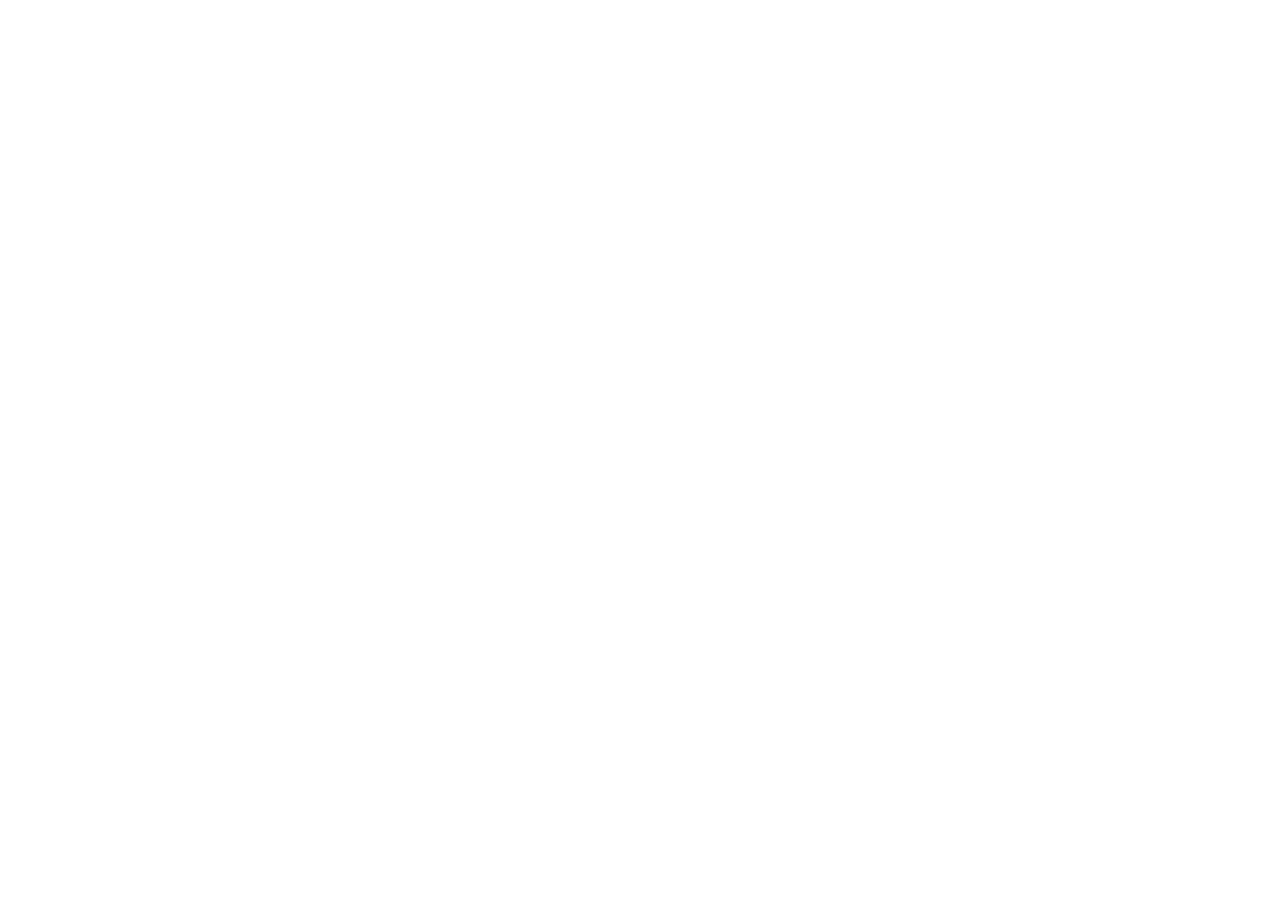
==== pag2.html @ efac53a7 "completada primera pagina preparacion para la segunda y ultima pagina" ====
<!DOCTYPE html>
<html lang="en">
<head>
    <meta charset="UTF-8">
    <meta name="viewport" content="width=device-width, initial-scale=1.0">
    <title>Document</title>
    <link rel="stylesheet" href="css//bootstrap.min.css">
</head>
<body>
    




    
    <script src="js/bootstrap.min.js"></script>
</body>
</html>
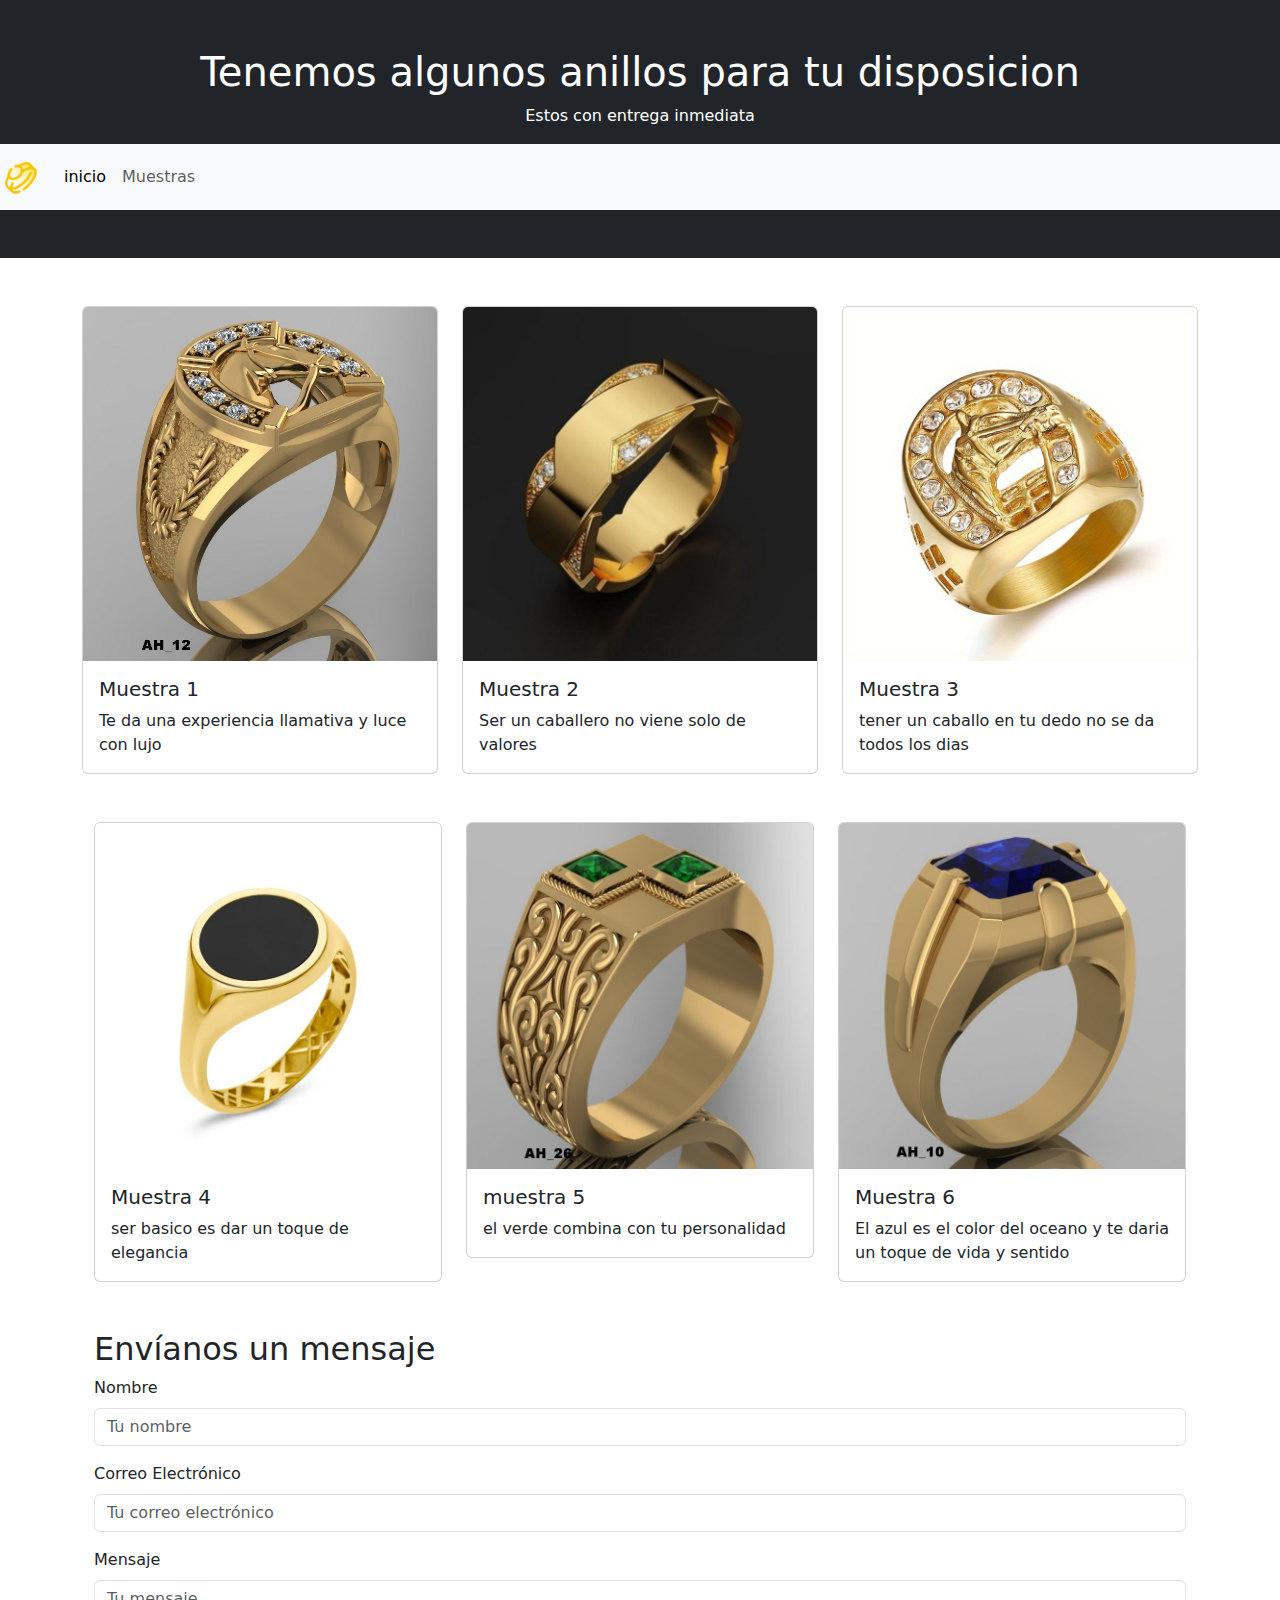
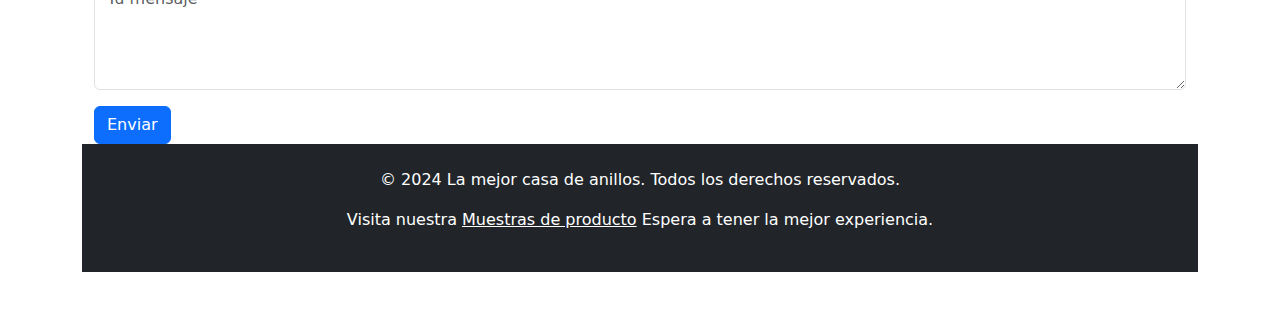
==== commit 5b843315: "termine segunda pagina con pie de pagina" ====
--- a/pag2.html
+++ b/pag2.html
@@ -3,16 +3,145 @@
 <head>
     <meta charset="UTF-8">
     <meta name="viewport" content="width=device-width, initial-scale=1.0">
-    <title>Document</title>
-    <link rel="stylesheet" href="css//bootstrap.min.css">
+    <title>Muestras</title>
+    <link rel="stylesheet" href="css/bootstrap.min.css">
+    <link rel="stylesheet" href="css/style1.css">
 </head>
 <body>
+    <header class="bg-dark text-white text-center py-5 position-relative">
+        
+        <h1> Tenemos algunos anillos para tu disposicion  </h1>
+        <p> Estos con entrega inmediata </p>
+
+        <nav class="navbar bg-dark navbar-expand-lg bg-body-tertiary"style="background-color: #e3f2fd;>
+            <div class="container-fluid">
+              <a class="navbar-brand" href="#">
+                <img src="assets//icons8-anillo-de-plata-96.png" alt="Bootstrap" width="40" height="40">
+              </a>
+              <button class="navbar-toggler" type="button" data-bs-toggle="collapse" data-bs-target="#navbarNavDropdown" aria-controls="navbarNavDropdown" aria-expanded="false" aria-label="Toggle navigation">
+                <span class="navbar-toggler-icon"></span>
+              </button>
+              <div class="collapse navbar-collapse" id="navbarNavDropdown">
+                <ul class="navbar-nav">
+                  <li class="nav-item">
+                    <a class="nav-link active" aria-current="page" href="index.html">inicio</a>
+                  </li>
+                  <li class="nav-item">
+                    <a class="nav-link" href="pag2.html">Muestras</a>
+                    
+                  </li>
+                 
+                </ul>
+              </div>
+            </div>
+          </nav>
+    </header>
+  
+    <section class="container my-5">
+        <div class="row">
+            <!-- Card 1 -->
+            <div class="col-md-4">
+                <div class="card">
+                    <img src="assets//mos1.jpg" class="card-img-top" alt="Plato 1">
+                    <div class="card-body">
+                        <h5 class="card-title">Muestra 1</h5>
+                        <p class="card-text">Te da una experiencia llamativa y luce con lujo </p>
+                    </div>
+                </div>
+            </div>
+            <!-- Card 2 -->
+            <div class="col-md-4">
+                <div class="card">
+                    <img src="assets//mos2.jpg" class="card-img-top" alt="Plato 2">
+                    <div class="card-body">
+                        <h5 class="card-title">Muestra 2</h5>
+                        <p class="card-text">Ser un caballero no viene solo de valores </p>
+                    </div>
+                </div>
+            </div>
+            <!-- Card 3 -->
+            <div class="col-md-4">
+                <div class="card">
+                    <img src="assets//mos3.jpg" class="card-img-top" alt="Plato 3">
+                    <div class="card-body">
+                        <h5 class="card-title">Muestra 3 </h5>
+                        <p class="card-text"> tener un  caballo en tu dedo no se da todos los dias </p>
+                    </div>
+                </div>
+            </div>
+        </div>
+        <section class="container my-5">
+            <div class="row">
+                <!-- Card 4 -->
+                <div class="col-md-4">
+                    <div class="card">
+                        <img src="assets//mos4.jpg" class="card-img-top" alt="Plato 4">
+                        <div class="card-body">
+                            <h5 class="card-title">Muestra 4 </h5>
+                            <p class="card-text"> ser basico es dar un toque de elegancia </p>
+                        </div>
+                    </div>
+                </div>
+                <!-- Card 5 -->
+                <div class="col-md-4">
+                    <div class="card">
+                        <img src="assets//mos5.jpg" class="card-img-top" alt="Plato 5">
+                        <div class="card-body">
+                            <h5 class="card-title">muestra 5</h5>
+                            <p class="card-text"> el verde combina con tu personalidad </p>
+                        </div>
+                    </div>
+                </div>
+                <!-- Card 6 -->
+                <div class="col-md-4">
+                    <div class="card">
+                        <img src="assets//mos6.jpg" class="card-img-top" alt="Plato 6">
+                        <div class="card-body">
+                            <h5 class="card-title">Muestra 6</h5>
+                            <p class="card-text"> El azul es el color del oceano y te daria un toque de vida y sentido </p>
+                        </div>
+                    </div>
+                </div>
+            </div>
+    </section>
+
+        
+        
+    <main class="container mt-4">
+        <section>
+            <h2>Envíanos un mensaje</h2>
+            <form>
+                <div class="mb-3">
+                    <label for="name" class="form-label">Nombre</label>
+                    <input type="text" class="form-control" id="name" placeholder="Tu nombre" required>
+                </div>
+                <div class="mb-3">
+                    <label for="email" class="form-label">Correo Electrónico</label>
+                    <input type="email" class="form-control" id="email" placeholder="Tu correo electrónico" required>
+                </div>
+                <div class="mb-3">
+                    <label for="message" class="form-label">Mensaje</label>
+                    <textarea class="form-control" id="message" rows="4" placeholder="Tu mensaje" required></textarea>
+                </div>
+                <button type="submit" class="btn btn-primary">Enviar</button>
+            </form>
+        </section>
+    </main>
+       
+    <footer class="bg-dark text-white text-center py-4">
+        <p>&copy; 2024 La mejor casa de anillos. Todos los derechos reservados.</p>
+        
+       
+<p>Visita nuestra <a href="#" class="text-white">Muestras de producto</a> Espera a tener la mejor experiencia.</p>
+    
+    
+</footer>
     
 
 
-
-
+    </header>
+    
     
     <script src="js/bootstrap.min.js"></script>
 </body>
-</html>+</html>
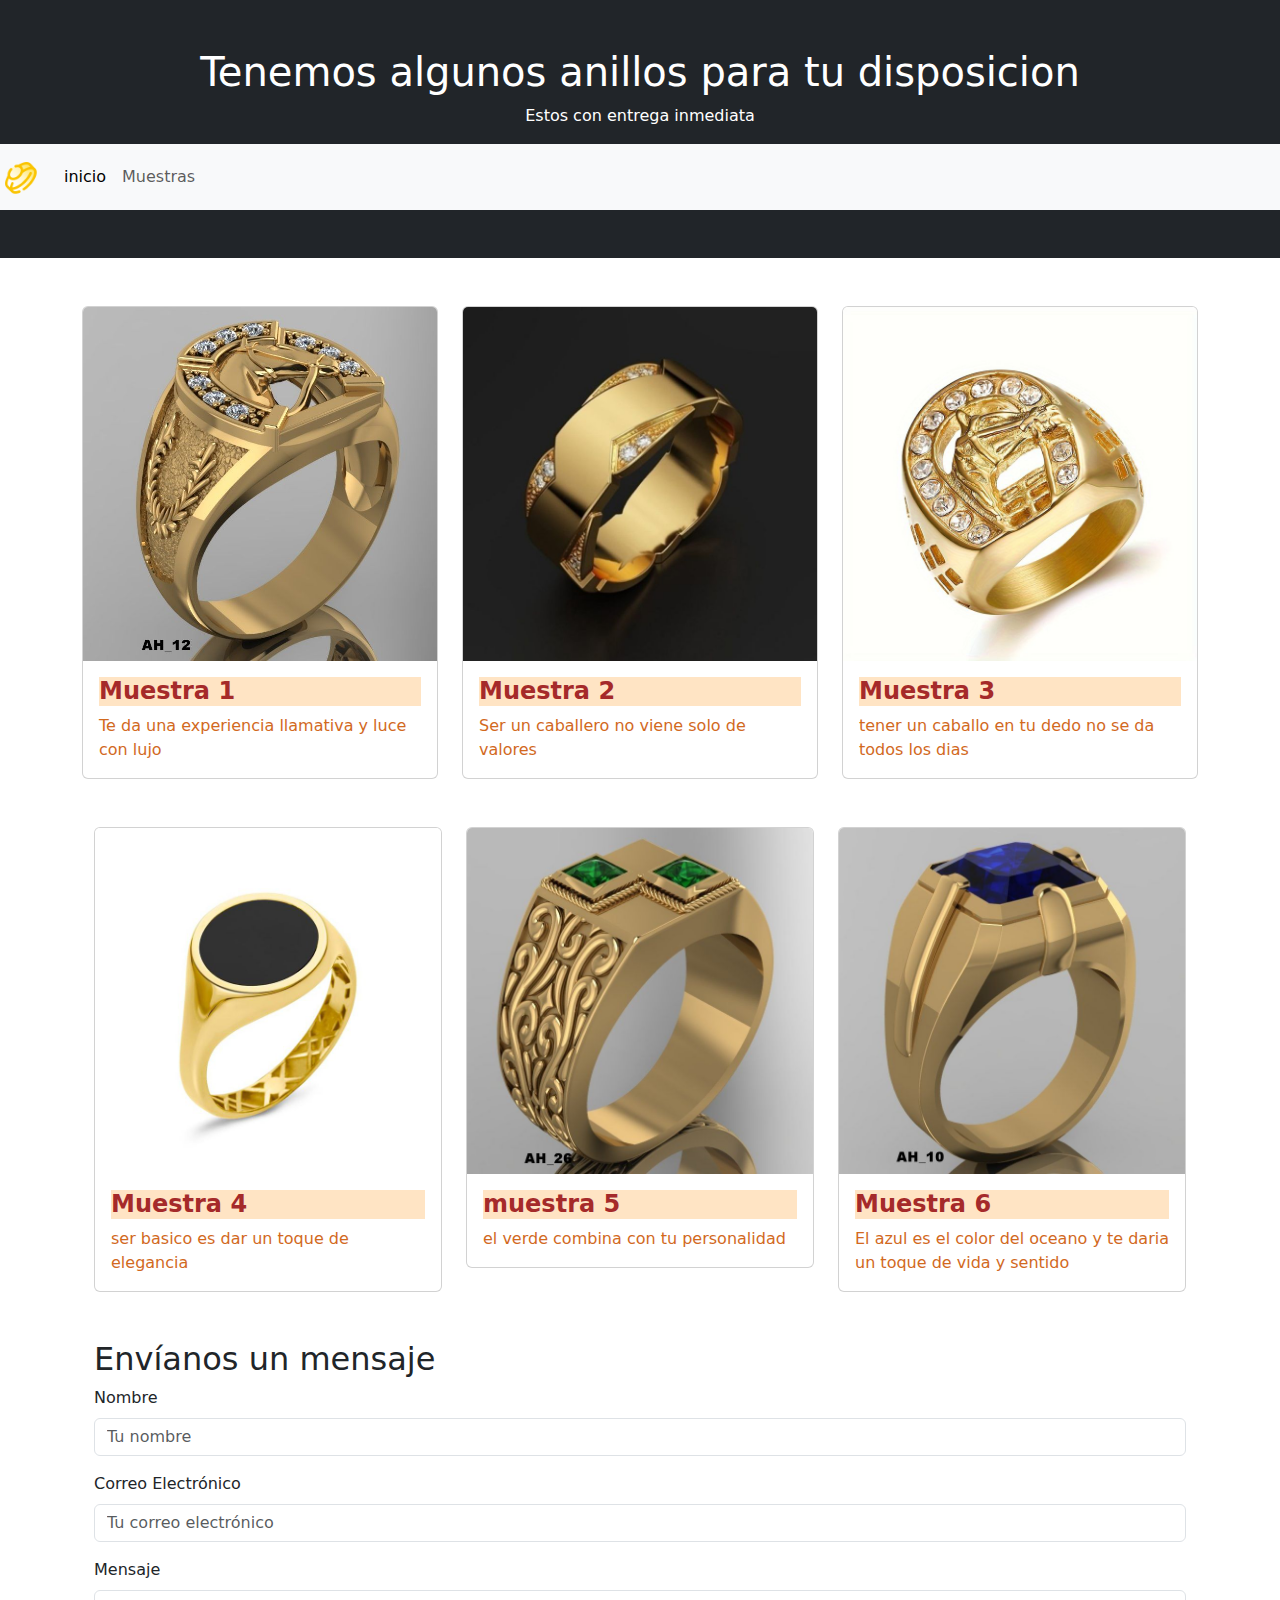
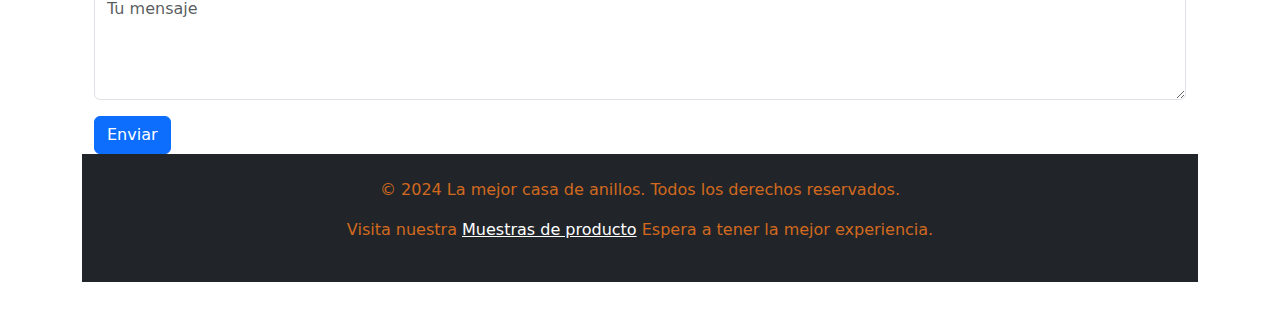
==== commit 6f390ae9: "finalice trabajo" ====
--- a/pag2.html
+++ b/pag2.html
@@ -6,6 +6,7 @@
     <title>Muestras</title>
     <link rel="stylesheet" href="css/bootstrap.min.css">
     <link rel="stylesheet" href="css/style1.css">
+    <link rel="stylesheet" href="css//stayle2.css">
 </head>
 <body>
     <header class="bg-dark text-white text-center py-5 position-relative">
--- a/css/stayle2.css
+++ b/css/stayle2.css
@@ -0,0 +1,10 @@
+.container h5{
+    font-size: 1.5rem;
+    font-weight: bold;
+    background-color: bisque;
+    color: brown;
+
+}
+.container p{
+color: chocolate;
+}
